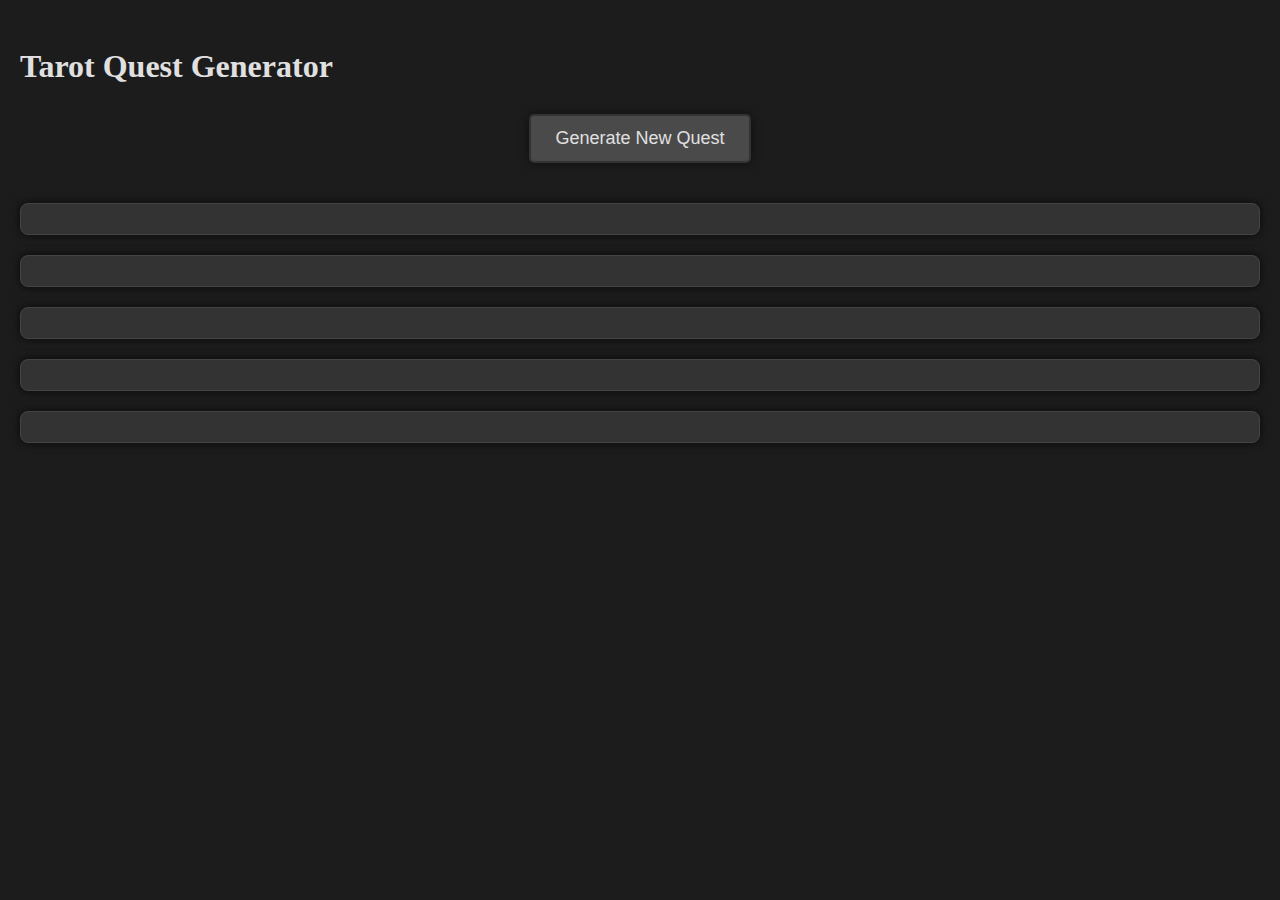
==== index.html @ f4f17e8e "Initial commit" ====
<!DOCTYPE html>
<html lang="en">
<head>
    <meta charset="UTF-8">
    <meta name="viewport" content="width=device-width, initial-scale=1.0">
    <title>Tarot Quest Generator</title>
    <link rel="stylesheet" href="styles.css">
</head>
<body>
    <div class="container">
        <h1>Tarot Quest Generator</h1>
        <button id="generateButton">Generate New Quest</button>
        <div id="questDisplay" class="quest-display">
            <div class="card-display" id="card1"></div>
            <div class="card-display" id="card2"></div>
            <div class="card-display" id="card3"></div>
            <div class="card-display" id="card4"></div>
            <div class="card-display" id="card5"></div>
        </div>
    </div>
    <script src="script.js"></script>
</body>
</html>
---- styles.css ----
body {
    font-family: 'Georgia', serif;
    margin: 0;
    padding: 20px;
    background-color: #1c1c1c;
    color: #e0e0e0;
    line-height: 1.6;
}

#container {
    max-width: 900px;
    margin: 0 auto;
    background-color: #2a2a2a;
    padding: 20px;
    border-radius: 8px;
    box-shadow: 0 0 15px rgba(0, 0, 0, 0.7);
    border: 1px solid #444;
}

#generateButton {
    display: block;
    margin: 20px auto;
    padding: 12px 24px;
    font-size: 18px;
    cursor: pointer;
    background-color: #4a4a4a;
    color: #e0e0e0;
    border: 2px solid #333;
    border-radius: 5px;
    box-shadow: 0 0 10px rgba(0, 0, 0, 0.5);
    transition: background-color 0.3s, box-shadow 0.3s;
}

#generateButton:hover {
    background-color: #616161;
    box-shadow: 0 0 15px rgba(0, 0, 0, 0.7);
}

#questDisplay .card-display {
    display: flex;
    align-items: flex-start;
    background-color: #333;
    padding: 15px;
    margin-bottom: 20px;
    border-radius: 8px;
    box-shadow: 0 0 10px rgba(0, 0, 0, 0.7);
    border: 1px solid #444;
    flex-wrap: wrap; /* Allows items to wrap on smaller screens */
}

#questDisplay .card-image {
    width: 150px;
    height: auto;
    margin-right: 20px;
    flex-shrink: 0;
    border-radius: 8px;
    box-shadow: 0 0 15px rgba(0, 0, 0, 0.7);
    background-color: #1c1c1c;
}

#questDisplay .card-image.reversed {
    transform: rotate(180deg);
}

#questDisplay h3 {
    margin: 0 0 10px;
    font-size: 22px;
    color: #d4af37;
    font-family: 'Merriweather', serif;
}

#questDisplay p {
    margin: 5px 0;
    font-size: 16px;
    color: #e0e0e0;
}

#questDisplay p strong {
    color: #d4af37;
}

#questDisplay {
    padding-top: 20px;
}

/* Responsive Design */
@media (max-width: 768px) {
    #questDisplay .card-display {
        flex-direction: column;
        align-items: center;
        text-align: center;
    }

    #questDisplay .card-image {
        margin-right: 0;
        margin-bottom: 15px;
        width: 100px; /* Smaller image on mobile */
    }

    #questDisplay h3 {
        font-size: 20px;
    }

    #questDisplay p {
        font-size: 14px;
    }
}

@media (max-width: 480px) {
    body {
        padding: 10px;
    }

    #container {
        padding: 15px;
    }

    #generateButton {
        width: 100%;
        font-size: 16px;
    }

    #questDisplay h3 {
        font-size: 18px;
    }

    #questDisplay p {
        font-size: 14px;
    }
}
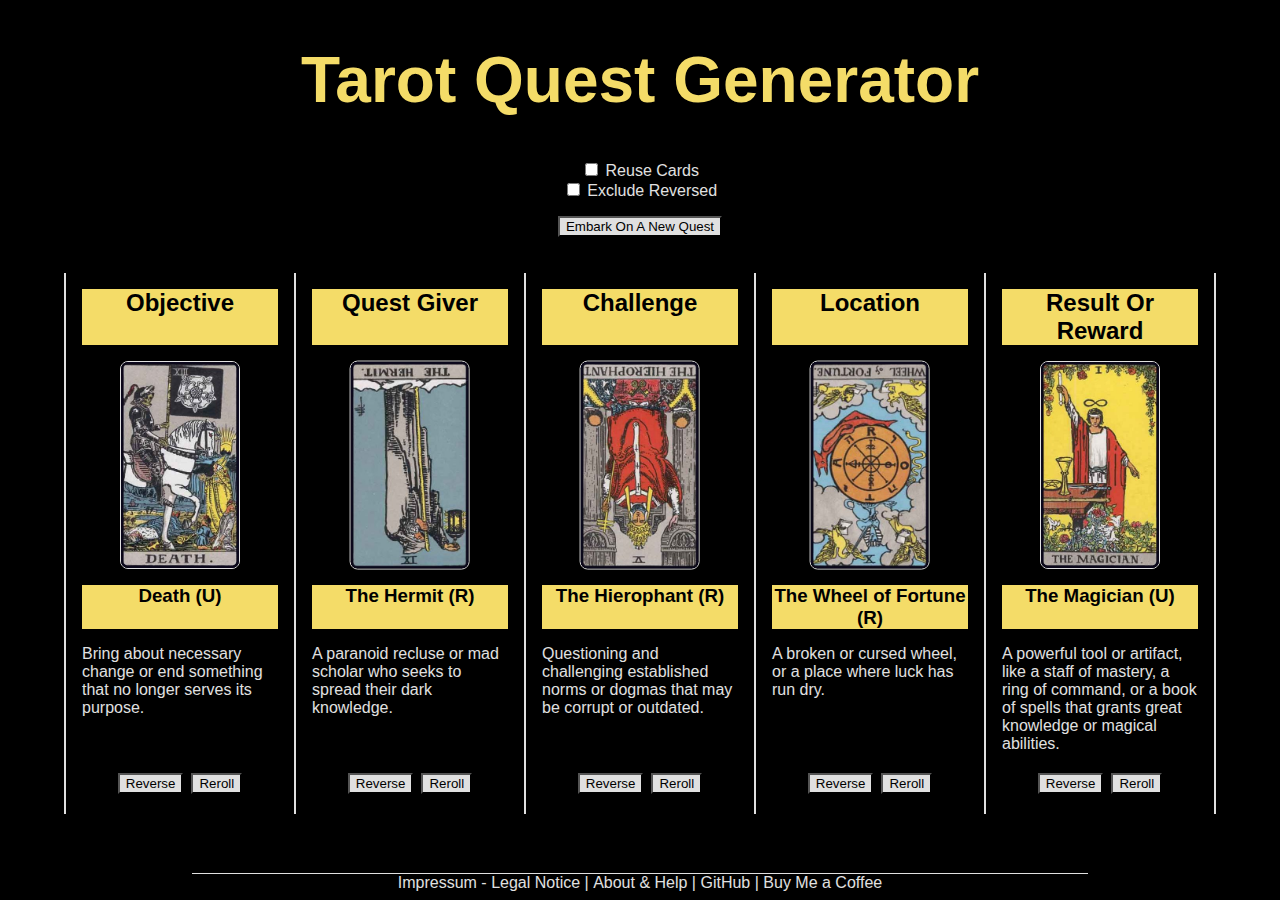
==== commit 09272357: "Implemented First Draft" ====
--- a/index.html
+++ b/index.html
@@ -1,23 +1,49 @@
 <!DOCTYPE html>
 <html lang="en">
+
 <head>
-    <meta charset="UTF-8">
-    <meta name="viewport" content="width=device-width, initial-scale=1.0">
-    <title>Tarot Quest Generator</title>
-    <link rel="stylesheet" href="styles.css">
+  <meta charset="UTF-8" />
+  <meta name="viewport" content="width=device-width, initial-scale=1.0" />
+  <title>Tarot Quest Generator</title>
+  <link href="styles.css" rel="stylesheet" />
+  <link href="https://fonts.cdnfonts.com/css/chomsky" rel="stylesheet" />
+  <link href="https://fonts.cdnfonts.com/css/calling-code" rel="stylesheet" />
 </head>
+
 <body>
-    <div class="container">
-        <h1>Tarot Quest Generator</h1>
-        <button id="generateButton">Generate New Quest</button>
-        <div id="questDisplay" class="quest-display">
-            <div class="card-display" id="card1"></div>
-            <div class="card-display" id="card2"></div>
-            <div class="card-display" id="card3"></div>
-            <div class="card-display" id="card4"></div>
-            <div class="card-display" id="card5"></div>
-        </div>
+  <header>
+    <a href="index.html">
+      <h1>Tarot Quest Generator</h1>
+    </a>
+  </header>
+
+  <main>
+    <div id="controls">
+      <div class="control">
+        <input type="checkbox" id="reuseCardsCheckbox" class="checkbox" />
+        <label for="reuseCardsCheckbox"> Reuse Cards </label>
+      </div>
+      <div class="control">
+        <input type="checkbox" id="excludeReversedCheckbox" class="checkbox" />
+        <label for="excludeReversedCheckbox"> Exclude Reversed </label>
+      </div>
+      <button id="generateButton" class="button">
+        Embark On A New Quest
+      </button>
     </div>
-    <script src="script.js"></script>
+    <div id="questDisplay"></div>
+  </main>
+
+  <footer id="footer">
+    <div id="footer-links">
+      <a href="impressum.html">Impressum - Legal Notice</a> |
+      <a href="about-help.html">About & Help</a> |
+      <a href="https://github.com/lkrimphove/tarot-quest-generator">GitHub</a> |
+      <a href="https://buymeacoffee.com/lkrimphove">Buy Me a Coffee</a>
+    </div>
+  </footer>
+
+  <script src="script.js"></script>
 </body>
-</html>
+
+</html>--- a/styles.css
+++ b/styles.css
@@ -1,130 +1,153 @@
 body {
-    font-family: 'Georgia', serif;
-    margin: 0;
-    padding: 20px;
-    background-color: #1c1c1c;
-    color: #e0e0e0;
-    line-height: 1.6;
+  font-family: "Calling Code", sans-serif;
+  font-style: normal;
+  background-color: #000000;
+  color: #e0e0e0;
+  display: flex;
+  flex-direction: column;
+  min-height: 100vh;
+  margin: 0;
+  padding: 0;
 }
 
-#container {
-    max-width: 900px;
-    margin: 0 auto;
-    background-color: #2a2a2a;
-    padding: 20px;
-    border-radius: 8px;
-    box-shadow: 0 0 15px rgba(0, 0, 0, 0.7);
-    border: 1px solid #444;
+h1 {
+  font-family: "Chomsky", sans-serif;
+  text-align: center;
+  font-size: 64px;
+  color:  #f4dc68;
 }
 
-#generateButton {
-    display: block;
-    margin: 20px auto;
-    padding: 12px 24px;
-    font-size: 18px;
-    cursor: pointer;
-    background-color: #4a4a4a;
-    color: #e0e0e0;
-    border: 2px solid #333;
-    border-radius: 5px;
-    box-shadow: 0 0 10px rgba(0, 0, 0, 0.5);
-    transition: background-color 0.3s, box-shadow 0.3s;
+h2 {
+  margin: 0 0 0 0;
+  color: #000000;
+  background-color: #f4dc68;
+  font-family: "Chomsky", sans-serif;
+  text-align: center;
 }
 
-#generateButton:hover {
-    background-color: #616161;
-    box-shadow: 0 0 15px rgba(0, 0, 0, 0.7);
+h3 {
+  margin: 0 0 0 0;
+  color: #000000;
+  background-color: #f4dc68;
+  font-family: "Calling Code", sans-serif;
+  text-align: center;
 }
 
-#questDisplay .card-display {
-    display: flex;
-    align-items: flex-start;
-    background-color: #333;
-    padding: 15px;
-    margin-bottom: 20px;
-    border-radius: 8px;
-    box-shadow: 0 0 10px rgba(0, 0, 0, 0.7);
-    border: 1px solid #444;
-    flex-wrap: wrap; /* Allows items to wrap on smaller screens */
+.invisible {
+  display: none;
+}
+
+.button {
+  font-family: "Calling Code", sans-serif;
+  cursor: pointer;
+  background-color: #e0e0e0;
+  color: #000000;
+  margin: 4px;
+}
+
+#controls {
+  display: flex;
+  flex-direction: column;
+  align-items: center;
+  padding-bottom: 32px;
+}
+
+#controls .checkbox {
+  cursor: pointer;
+  accent-color: #f4dc68;
+}
+
+#controls .button {
+  margin-top: 16px;
+}
+
+.button:hover {
+  background-color: #f4dc68;
+}
+
+#questDisplay {
+  border-left: 1px solid #e0e0e0;
+  border-right: 1px solid #e0e0e0;
+  display: grid;
+  grid-template-columns: 1fr 1fr 1fr 1fr 1fr;
+  margin: 0 5% 0 5%;
+}
+
+#questDisplay .card {
+  border-left: 1px solid #e0e0e0;
+  border-right: 1px solid #e0e0e0;
+  padding: 16px;
+  display: grid;
+  grid-row: span 5;
+  grid-template-rows: subgrid;
+}
+
+#questDisplay p {
+  font-style: normal;
 }
 
 #questDisplay .card-image {
-    width: 150px;
-    height: auto;
-    margin-right: 20px;
-    flex-shrink: 0;
-    border-radius: 8px;
-    box-shadow: 0 0 15px rgba(0, 0, 0, 0.7);
-    background-color: #1c1c1c;
+  width: 60%;
+  height: auto;
+  border-radius: 8px;
+  border: 1px solid #e0e0e0;
+  display: block;
+  margin: 16px auto 16px auto;
 }
 
 #questDisplay .card-image.reversed {
-    transform: rotate(180deg);
+  transform: rotate(180deg);
 }
 
-#questDisplay h3 {
-    margin: 0 0 10px;
-    font-size: 22px;
-    color: #d4af37;
-    font-family: 'Merriweather', serif;
+#questDisplay .card-controls {
+  display: flex;
+  justify-content: center;
 }
 
-#questDisplay p {
-    margin: 5px 0;
-    font-size: 16px;
-    color: #e0e0e0;
+@media only screen and (max-width: 600px) {
+  #questDisplay {
+    border-left: none;
+    border-right: none;
+    grid-template-columns: 1fr;
+    grid-auto-rows: 1fr;
+  }
+
+  #questDisplay .card {
+    border-left: none;
+    border-right: none;
+    border-top: 1px solid #e0e0e0;
+    border-bottom: 1px solid #e0e0e0;
+  }
 }
 
-#questDisplay p strong {
-    color: #d4af37;
+#footer {
+  color: #e0e0e0;
+  width: 100%;
+  text-align: center;
+  margin-top: auto;
 }
 
-#questDisplay {
-    padding-top: 20px;
+#footer-links {
+  max-width: 56rem;
+  margin: 1rem auto 0.5rem auto;
+  border-top: 1px solid #e0e0e0;
 }
 
-/* Responsive Design */
-@media (max-width: 768px) {
-    #questDisplay .card-display {
-        flex-direction: column;
-        align-items: center;
-        text-align: center;
-    }
-
-    #questDisplay .card-image {
-        margin-right: 0;
-        margin-bottom: 15px;
-        width: 100px; /* Smaller image on mobile */
-    }
-
-    #questDisplay h3 {
-        font-size: 20px;
-    }
-
-    #questDisplay p {
-        font-size: 14px;
-    }
+a {
+  color: #e0e0e0;
+  text-decoration: none;
+  font-family: "Calling Code", sans-serif;
+  font-size: 16px;
 }
 
-@media (max-width: 480px) {
-    body {
-        padding: 10px;
-    }
+a:hover {
+  color: #f4dc68;
+}
 
-    #container {
-        padding: 15px;
-    }
+.text-link {
+  color: #f4dc68;
+}
 
-    #generateButton {
-        width: 100%;
-        font-size: 16px;
-    }
-
-    #questDisplay h3 {
-        font-size: 18px;
-    }
-
-    #questDisplay p {
-        font-size: 14px;
-    }
-}
+.text-link:hover {
+  color: #e0e0e0;
+}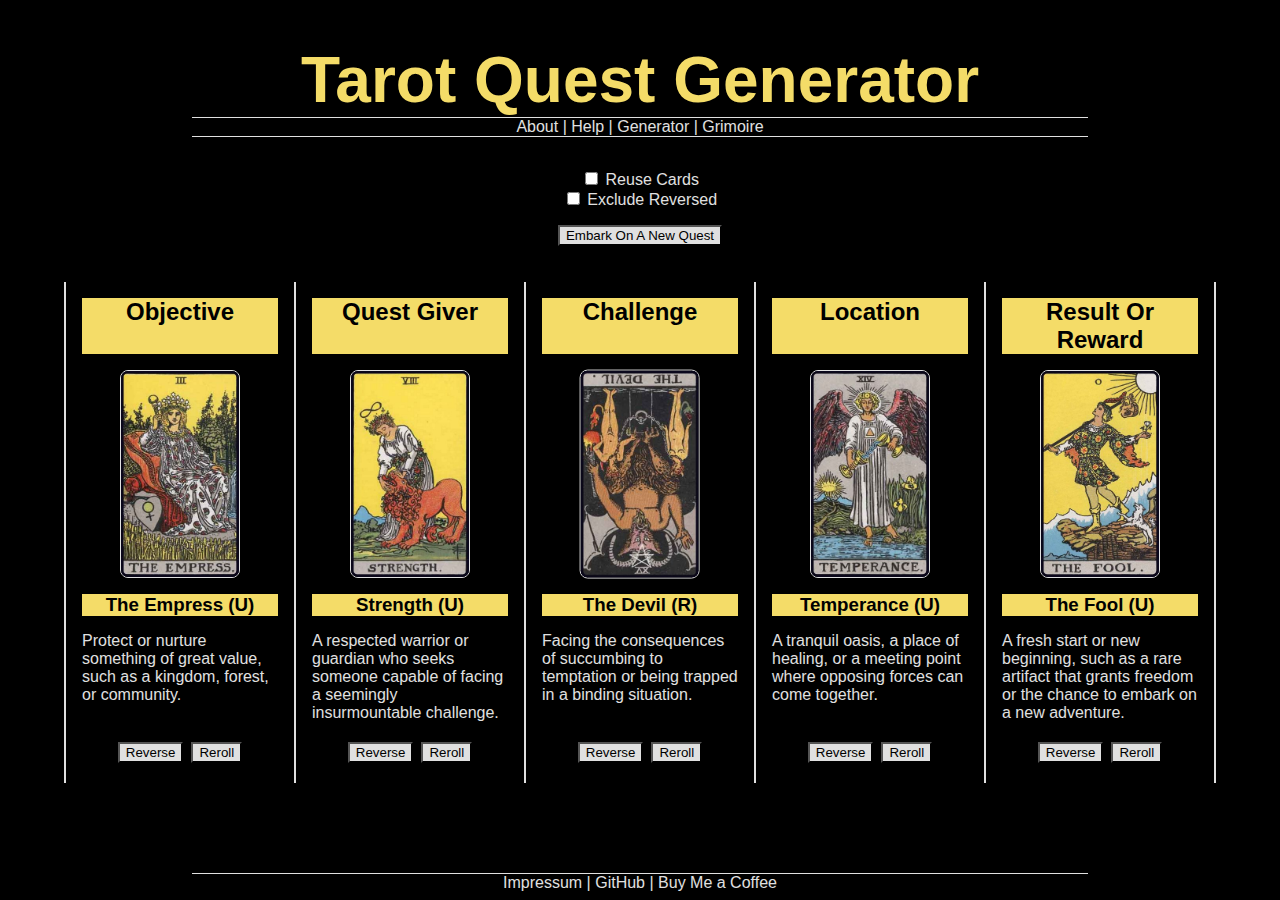
==== commit 07b71b4a: "feat: added a new nav-bar to the top of the side" ====
--- a/index.html
+++ b/index.html
@@ -15,6 +15,13 @@
     <a href="index.html">
       <h1>Tarot Quest Generator</h1>
     </a>
+
+    <div id="header-links">
+      <a href="about.html">About</a> |
+      <a href="help.html">Help</a> |
+      <a href="index.html">Generator</a> |
+      <a href="grimoire.html">Grimoire</a>
+    </div>
   </header>
 
   <main>
@@ -36,8 +43,7 @@
 
   <footer id="footer">
     <div id="footer-links">
-      <a href="impressum.html">Impressum - Legal Notice</a> |
-      <a href="about-help.html">About & Help</a> |
+      <a href="impressum.html">Impressum</a> |
       <a href="https://github.com/lkrimphove/tarot-quest-generator">GitHub</a> |
       <a href="https://buymeacoffee.com/lkrimphove">Buy Me a Coffee</a>
     </div>
--- a/styles.css
+++ b/styles.css
@@ -15,6 +15,7 @@
   text-align: center;
   font-size: 64px;
   color:  #f4dc68;
+  margin-bottom: 0rem;
 }
 
 h2 {
@@ -104,20 +105,27 @@
   justify-content: center;
 }
 
-@media only screen and (max-width: 600px) {
+@media only screen and (max-width: 950px) {
   #questDisplay {
     border-left: none;
     border-right: none;
-    grid-template-columns: 1fr;
-    grid-auto-rows: 1fr;
+    display: block;
+    max-width: 56rem;
   }
 
   #questDisplay .card {
     border-left: none;
     border-right: none;
-    border-top: 1px solid #e0e0e0;
-    border-bottom: 1px solid #e0e0e0;
+    border-top: 2px solid #e0e0e0;
   }
+}
+
+#header-links {
+  text-align: center;
+  max-width: 56rem;
+  margin: 0 auto 2rem auto;
+  border-top: 1px solid #e0e0e0;
+  border-bottom: 1px solid #e0e0e0;
 }
 
 #footer {
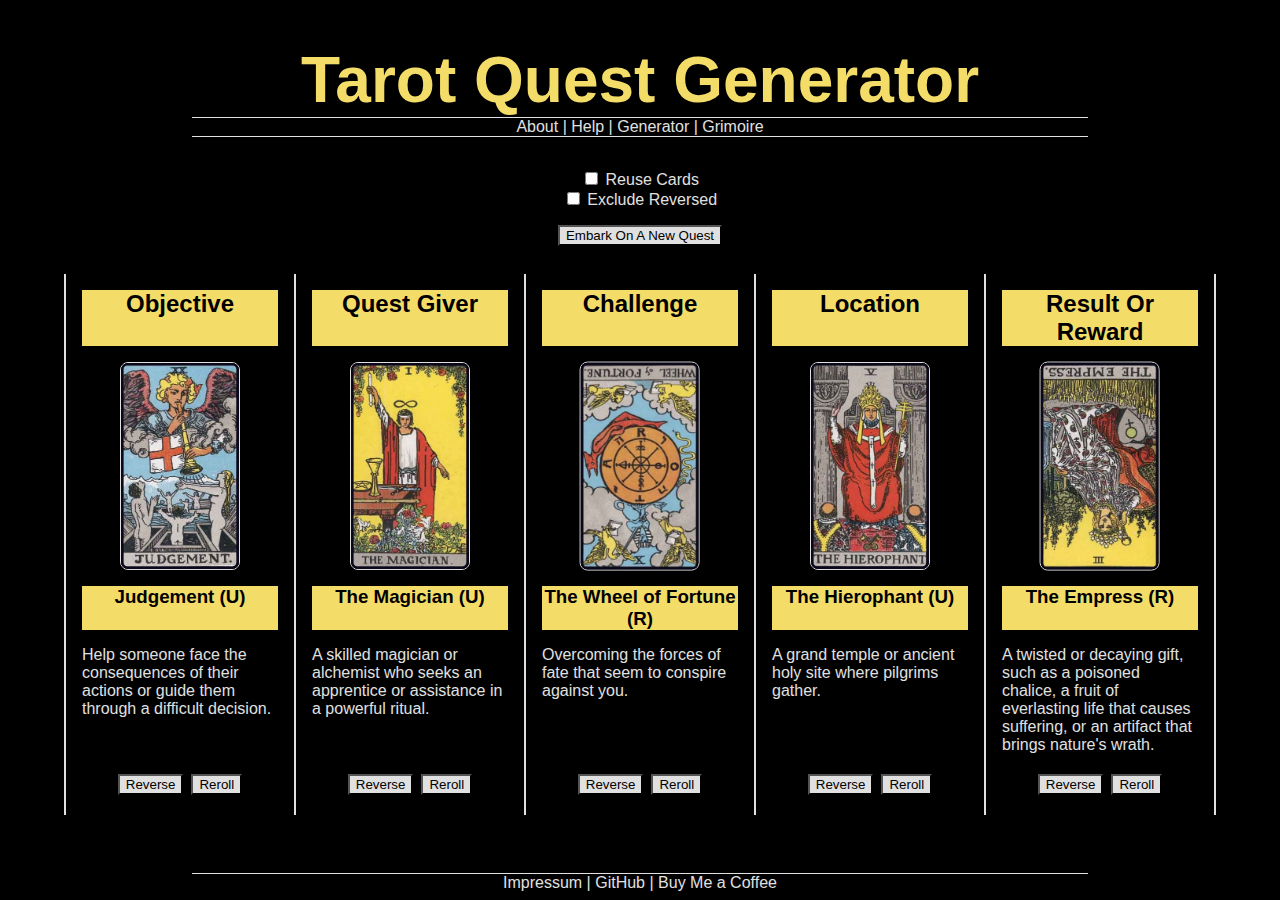
==== commit cf1f3c50: "added a overlay that contains card details" ====
--- a/index.html
+++ b/index.html
@@ -48,7 +48,8 @@
       <a href="https://buymeacoffee.com/lkrimphove">Buy Me a Coffee</a>
     </div>
   </footer>
-
+  
+  <script src="card-utils.js"></script>
   <script src="script.js"></script>
 </body>
 
--- a/styles.css
+++ b/styles.css
@@ -14,7 +14,7 @@
   font-family: "Chomsky", sans-serif;
   text-align: center;
   font-size: 64px;
-  color:  #f4dc68;
+  color: #f4dc68;
   margin-bottom: 0rem;
 }
 
@@ -38,6 +38,10 @@
   display: none;
 }
 
+.pointable {
+  cursor: pointer;
+}
+
 .button {
   font-family: "Calling Code", sans-serif;
   cursor: pointer;
@@ -50,7 +54,7 @@
   display: flex;
   flex-direction: column;
   align-items: center;
-  padding-bottom: 32px;
+  padding-bottom: 24px;
 }
 
 #controls .checkbox {
@@ -87,19 +91,6 @@
   font-style: normal;
 }
 
-#questDisplay .card-image {
-  width: 60%;
-  height: auto;
-  border-radius: 8px;
-  border: 1px solid #e0e0e0;
-  display: block;
-  margin: 16px auto 16px auto;
-}
-
-#questDisplay .card-image.reversed {
-  transform: rotate(180deg);
-}
-
 #questDisplay .card-controls {
   display: flex;
   justify-content: center;
@@ -158,4 +149,108 @@
 
 .text-link:hover {
   color: #e0e0e0;
-}+}
+
+#card-grid {
+  display: grid;
+  grid-template-columns: 1fr 1fr 1fr;
+}
+
+@media only screen and (max-width: 500px) {
+  #card-grid {
+    display: grid;
+    grid-template-columns: 1fr;
+  }
+}
+
+.card-image {
+  width: 60%;
+  height: auto;
+  border-radius: 8px;
+  border: 1px solid #e0e0e0;
+  display: block;
+  margin: 16px auto 16px auto;
+}
+
+.card-image.reversed {
+  transform: rotate(180deg);
+}
+
+.overlay {
+  position: fixed;
+  top: 0;
+  left: 0;
+  width: 100%;
+  height: 100%;
+  background-color: rgba(0, 0, 0, 0.85);
+  z-index: 1000;
+  display: flex;
+  justify-content: center;
+  align-items: center;
+}
+
+.overlay-content {
+  background-color: #1a1a1a;
+  color: #e0e0e0;
+  padding: 40px;
+  border-radius: 12px;
+  text-align: center;
+  max-width: 90%;
+  max-height: 90%;
+  width: 800px;
+  height: 80%;
+  box-shadow: 0 8px 20px rgba(0, 0, 0, 0.6);
+  position: relative;
+  overflow: hidden;
+}
+
+.overlay-scrollable {
+  max-height: 100%;
+  overflow-y: auto; /* Add vertical scrolling */
+}
+
+.close-btn {
+  position: absolute;
+  top: 15px;
+  right: 15px;
+  font-size: 30px;
+  cursor: pointer;
+  color: #e0e0e0;
+  transition: color 0.3s ease;
+}
+
+.close-btn:hover {
+  color: #f4dc68;
+}
+
+.card-details {
+  display: flex;
+  flex-direction: column;
+  align-items: center;
+  gap: 20px;
+}
+
+.card-details img {
+  max-width: 160px;
+  margin: auto;
+}
+
+.card-meanings {
+  display: flex;
+  flex-direction: column;
+  align-items: flex-start;
+  gap: 20px;
+  text-align: left;
+}
+
+.meaning-group {
+  display: flex;
+}
+
+.card-meanings {
+  display: flex;
+  flex-direction: column;
+  align-items: flex-start;
+  gap: 20px;
+  text-align: left;
+}
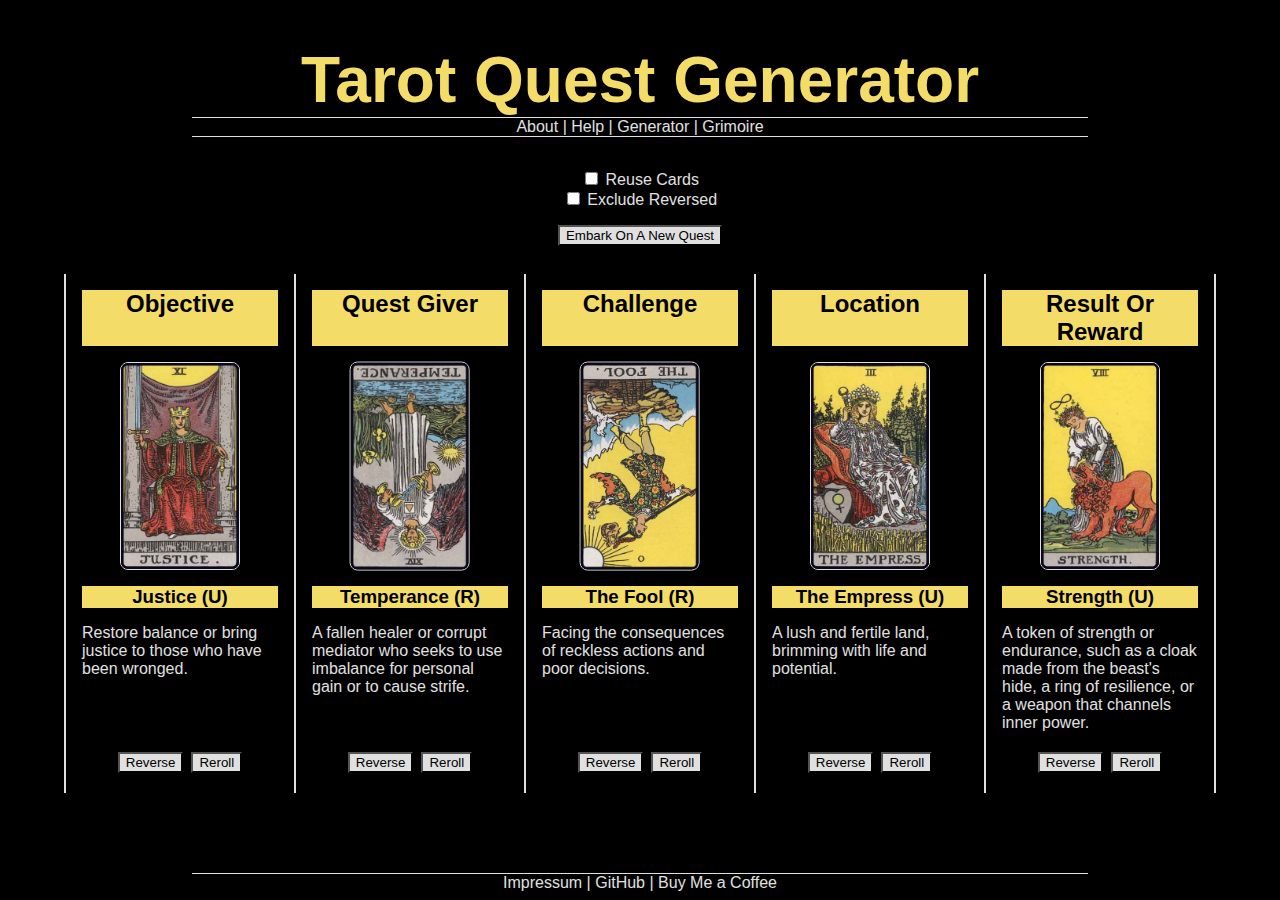
==== commit 3d0dcf00: "fixed footer nav bar links" ====
--- a/index.html
+++ b/index.html
@@ -44,11 +44,11 @@
   <footer id="footer">
     <div id="footer-links">
       <a href="impressum.html">Impressum</a> |
-      <a href="https://github.com/lkrimphove/tarot-quest-generator">GitHub</a> |
-      <a href="https://buymeacoffee.com/lkrimphove">Buy Me a Coffee</a>
+      <a href="https://github.com/lkrimphove/tarot-quest-generator" target="_blank">GitHub</a> |
+      <a href="https://buymeacoffee.com/lkrimphove" target="_blank">Buy Me a Coffee</a>
     </div>
   </footer>
-  
+
   <script src="card-utils.js"></script>
   <script src="script.js"></script>
 </body>
--- a/styles.css
+++ b/styles.css
@@ -165,6 +165,7 @@
 
 .card-image {
   width: 60%;
+  max-width: 180px;
   height: auto;
   border-radius: 8px;
   border: 1px solid #e0e0e0;
@@ -176,81 +177,31 @@
   transform: rotate(180deg);
 }
 
-.overlay {
-  position: fixed;
-  top: 0;
-  left: 0;
-  width: 100%;
-  height: 100%;
-  background-color: rgba(0, 0, 0, 0.85);
-  z-index: 1000;
-  display: flex;
-  justify-content: center;
-  align-items: center;
-}
-
-.overlay-content {
-  background-color: #1a1a1a;
-  color: #e0e0e0;
-  padding: 40px;
-  border-radius: 12px;
-  text-align: center;
-  max-width: 90%;
-  max-height: 90%;
-  width: 800px;
-  height: 80%;
-  box-shadow: 0 8px 20px rgba(0, 0, 0, 0.6);
-  position: relative;
-  overflow: hidden;
-}
-
-.overlay-scrollable {
-  max-height: 100%;
-  overflow-y: auto; /* Add vertical scrolling */
-}
-
-.close-btn {
-  position: absolute;
-  top: 15px;
-  right: 15px;
-  font-size: 30px;
-  cursor: pointer;
-  color: #e0e0e0;
-  transition: color 0.3s ease;
-}
-
-.close-btn:hover {
-  color: #f4dc68;
-}
-
-.card-details {
-  display: flex;
-  flex-direction: column;
-  align-items: center;
-  gap: 20px;
-}
-
-.card-details img {
-  max-width: 160px;
+.card-image.pointable {
+  cursor: pointer;
+  transition: transform 0.2s ease;
+}
+
+.card-image.pointable:hover {
+  transform: scale(1.05);
+  border: 1px solid #ccc;
+}
+
+.card-image.reversed.pointable:hover {
+  transform: rotate(180deg) scale(1.05);
+}
+
+.card-meaning-group li {
+  margin-bottom: 16px;
+}
+
+.mb-logo {
+  filter: invert(1);
+  max-width: 25%;
+  padding: 16px;
   margin: auto;
 }
 
-.card-meanings {
-  display: flex;
-  flex-direction: column;
-  align-items: flex-start;
-  gap: 20px;
-  text-align: left;
-}
-
-.meaning-group {
-  display: flex;
-}
-
-.card-meanings {
-  display: flex;
-  flex-direction: column;
-  align-items: flex-start;
-  gap: 20px;
-  text-align: left;
-}
+.mb-license {
+  display: flex;
+}